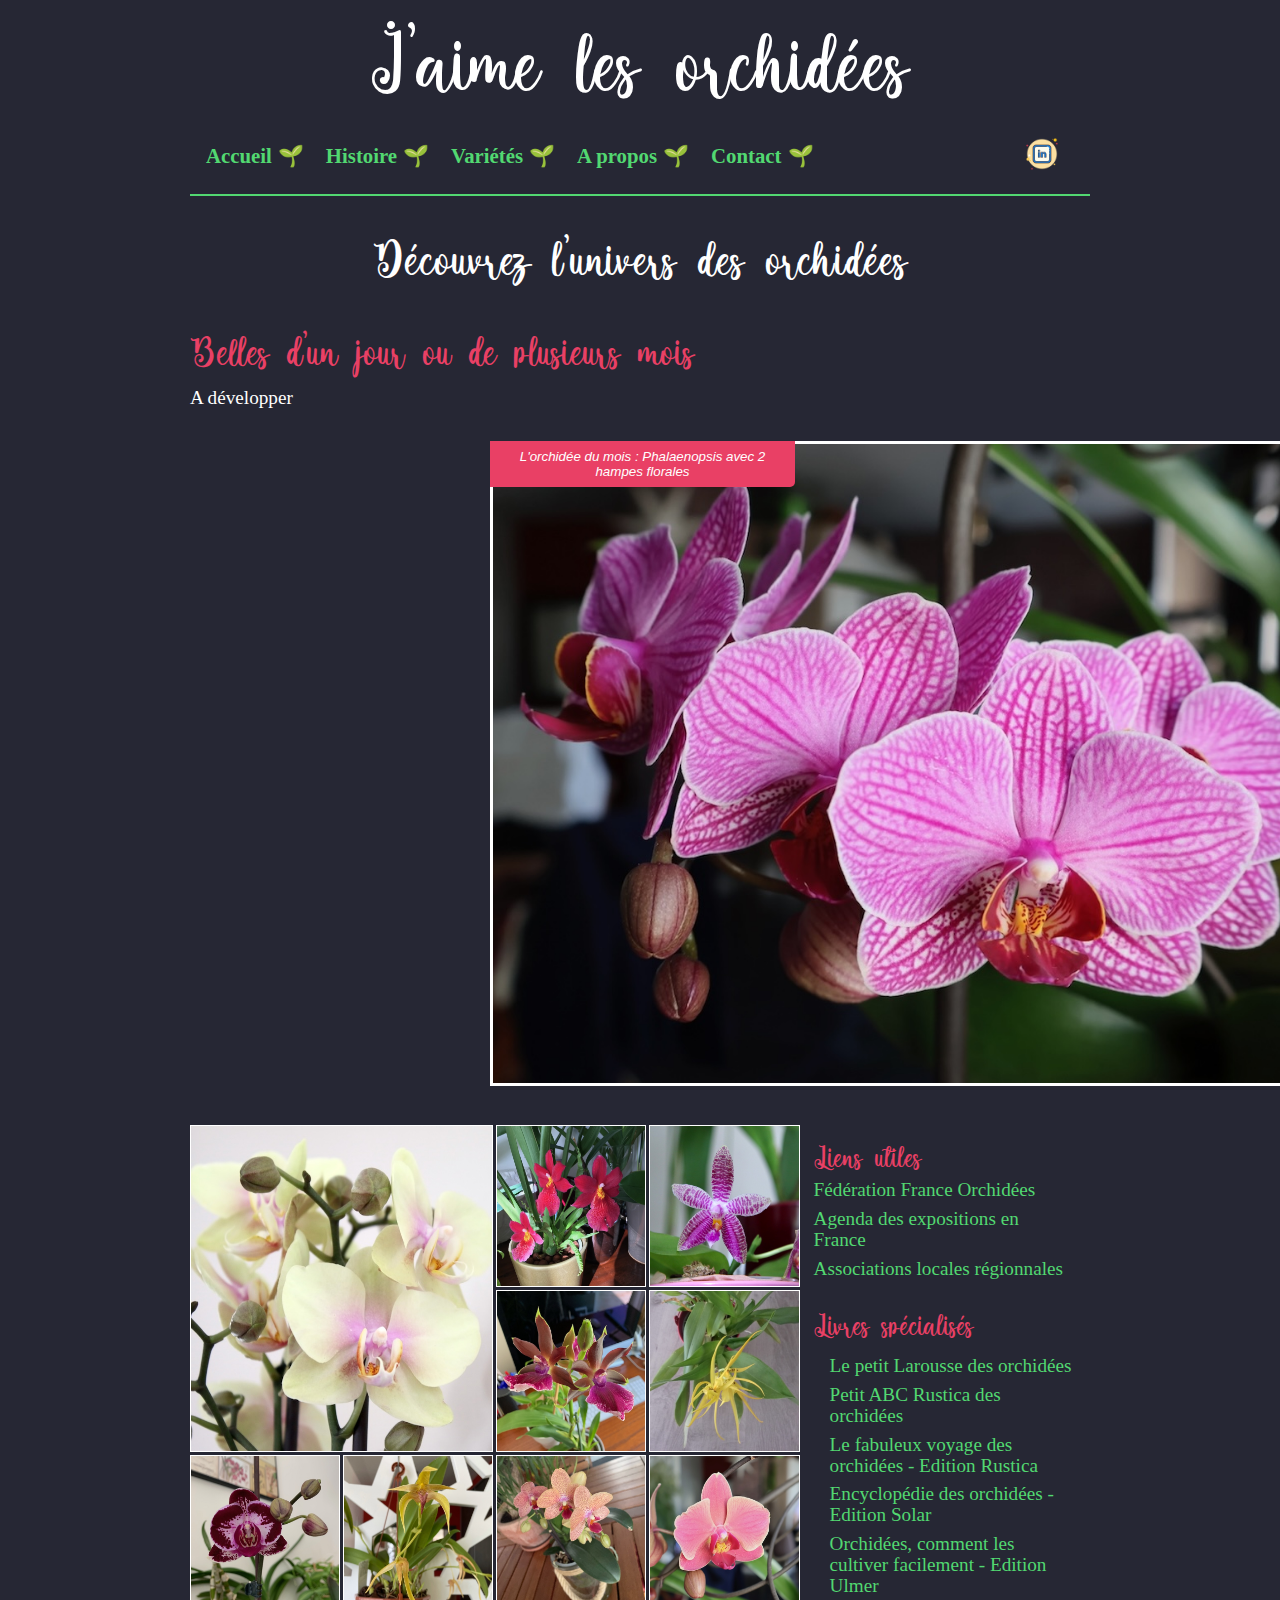
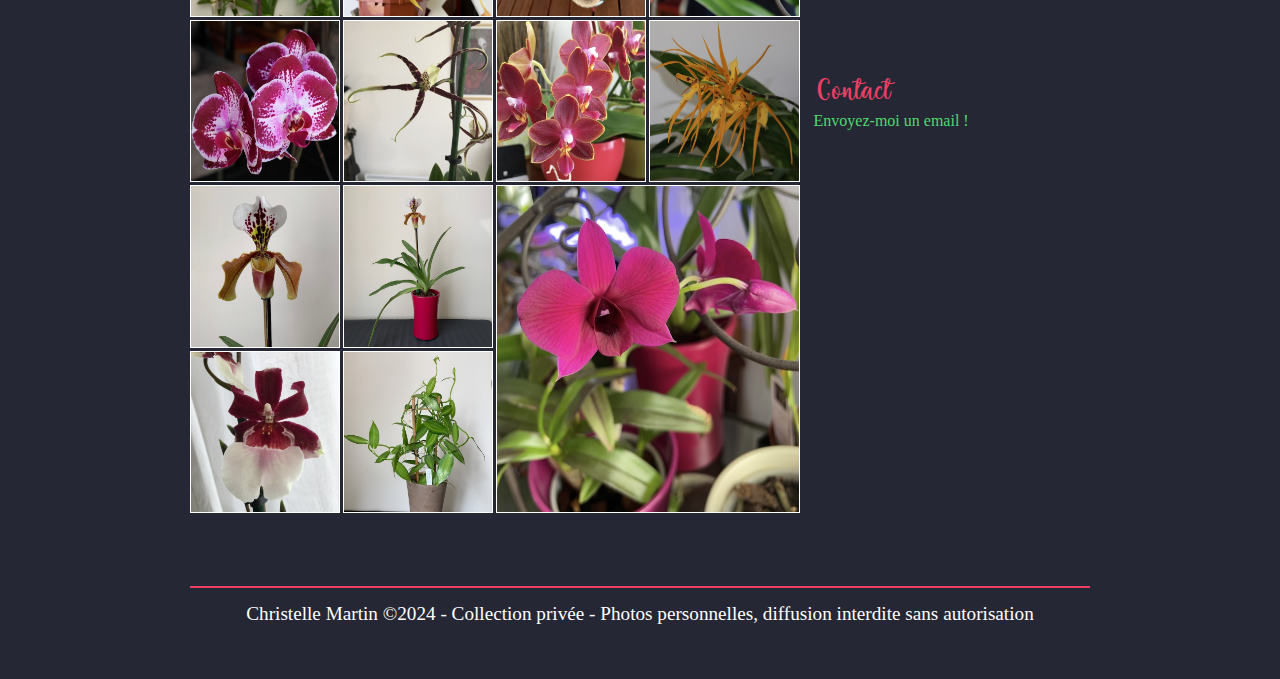
==== index.html @ 50eeddbe "Avancement global sur 3 pages" ====
<!DOCTYPE html>
<html lang="fr">
<head>
    <meta charset="UTF-8">
    <meta name="viewport" content="width=device-width, initial-scale=1.0">
    <link rel="stylesheet" href="./css/reset.css">
    <link rel="stylesheet" href="./css/style.css">
    <title>J'aime les orchidées</title>
</head>

<body>

    <div class="wrapper">
        <header>
            <p class="title">J'aime les orchidées</p>
                <nav>
                    <ul class="navigation">
                        <li><a href="index.html">Accueil</a></li>
                        <li><a href="pages/story.html" alt="Histoire">Histoire</a></li>
                        <li><a href="pages/classification.html" alt="Variétés">Variétés</a></li>
                        <li><a href="pages/aboutMe.html" alt="A propos">A propos</a></li>
                        <li><a href="pages/contact.html" alt="Contact">Contact</a></li>
                        <li class="icons"><a class="link" href="https://www.linkedin.com/in/christelle-martin-instinct-digital/"><img class="icon" src="./icons8-linkedin-100.png" alt="LinkedIn"></a></li>
                    </ul>
                </nav>
        </header>
        
        <main>  
            <h1>Découvrez l'univers des orchidées</h1>

            <h2>Belles d'un jour ou de plusieurs mois</h2>
            <p>A développer</p>
            <figure class="orchid-of-the-month">
                <img class="big-orchid" src="./images/Orchid - 26.jpg" alt="Mise en valeur de l'orchidée du mois">
                <figcaption class="orchid-of-the-month__legend">L'orchidée du mois : Phalaenopsis avec 2 hampes florales</figcaption>
            </figure>

        
            <div class="down-section">
                <div class=photoGrid>
                    <img src="./images/Orchid - 2.jpg" alt="phalaenopsis">
                    <img src="./images/Orchid - 12.jpg" alt="miltonia">
                    <img src="./images/Orchid - 11.jpg" alt="phalaenopsis">
                    <img src="./images/Orchid - 15.jpg" alt="zygopetalum">
                    <img src="./images/Orchid - 17.jpg" alt="brassia">
                    <img src="./images/Orchid - 19.jpg" alt="phalaenopsis">
                    <img src="./images/Orchid - 20.jpg" alt="bulbophyllum">
                    <img src="./images/Orchid - 22.jpg" alt="phalaenopsis">
                    <img src="./images/Orchid - 24.jpg" alt="phalaenopsis">
                    <img src="./images/Orchid - 25.jpg" alt="phalaenopsis">
                    <img src="./images/Orchid - 27.jpg" alt="brassia">
                    <img src="./images/Orchid - 28.jpg" alt="phalaenopsis">
                    <img src="./images/Orchid - 1.jpg" alt="brassia">
                    <img src="./images/Orchid - 14.jpg" alt="paphiopedilum">
                    <img src="./images/Orchid - 13.jpg" alt="paphiopedilum">
                    <img src="./images/Orchid - 8.jpg" alt="miltonia">
                    <img src="./images/Orchid - 18.jpg" alt="vanilla">
                    <img src="./images/Orchid - 33.jpg" alt="dendrobium">
                </div>
            
                <aside class="right">
                    <h2>Liens utiles</h2>
                    <li><a target="_blank" href="https://france-orchidees.org/">Fédération France Orchidées</a></li>
                    <li><a target="_blank" href="https://france-orchidees.org/expositions-dorchidees-en-france/">Agenda des expositions en France</a></li>
                    <li><a target="_blank" href="https://france-orchidees.org/associations-locales-regionales/">Associations locales régionnales</a></li>
                    <h2>Livres spécialisés</h2>
                    <ul>
                        <li>Le petit Larousse des orchidées</li>
                        <li>Petit ABC Rustica des orchidées</li>
                        <li>Le fabuleux voyage des orchidées - Edition Rustica</li>
                        <li>Encyclopédie des orchidées - Edition Solar</li>
                        <li>Orchidées, comment les cultiver facilement - Edition Ulmer</li>
                    </ul>
                    <h2>Contact</h2>
                    <a href="mailto:christelle@instinct-digital.com">Envoyez-moi un email !</a>
                </aside>

            </div>
            
            
        </main>
        
        <footer>
            <p>Christelle Martin ©2024 - Collection privée - Photos personnelles, diffusion interdite sans autorisation</p>
        </footer>
        
        </body>
    </div>

</html>
---- css/style.css ----
@font-face {
    font-family: 'Darling';
    src: url(../font/Darling.ttf);
    font-weight: 400;
}

/* Style global */

body {
    background-color: rgb(38, 39, 52);
    color: white;
    margin: 1rem;
}

h1 {
    font-family: 'Darling', 'Lucida Sans', 'Lucida Sans Regular', 'Lucida Grande', 'Lucida Sans Unicode', Geneva, Verdana, sans-serif;
    color: white;
    font-size: 2.3rem;
    text-align: center;
    padding: 1.5rem;
}

h2 {
    font-family: 'Darling', 'Lucida Sans', 'Lucida Sans Regular', 'Lucida Grande', 'Lucida Sans Unicode', Geneva, Verdana, sans-serif;
    color: #e94065;
    font-size: 2rem;
    text-align: left;
    padding: 1.5rem 0 1rem 0;
}

h3 {
    font-size: 1.2rem;
}

p {
    margin-bottom: 1rem;
    font-size: 1rem;
    text-align: justify;
    line-height: 1.2rem;
}

ul, ol, li {
    font-size: 1rem;
    line-height: 1.1rem;
}

.title {
    font-family: 'Darling', 'Lucida Sans', 'Lucida Sans Regular', 'Lucida Grande', 'Lucida Sans Unicode', Geneva, Verdana, sans-serif;
    font-size: 3.2rem;
    text-align: center;
    padding: 1rem;
    line-height: 3rem;
}

a {
    color:rgb(82, 216, 113);
    text-decoration: none;
}

a:hover {
    color: white;
}

ol {
    list-style-type: decimal;
    list-style-position: inside;
    margin-bottom: 0.5rem;
    margin-top: 0.5rem;
}

ul {
    list-style-type: disc;
    list-style-position: inside;
    padding-left: 1rem;
    margin-bottom: 0.5rem;
    margin-top: 0.5rem;
}

.wrapper {
    max-width: 900px;
    width: 90%;
    margin: 0 auto;
}

/* Navigation */

nav {
    border-bottom: 2px solid rgb(82, 216, 113);
    margin: 1rem 0;
}

nav ul {
    display: flex;
    justify-content: flex-start;
    align-items: center;
    text-decoration: none;
    list-style-type: none;
}

ul.navigation {
    margin-bottom: 1rem;
}

nav li {
    padding-right: 1rem;
    font-weight: bold;
    font-size: 1.3rem;
}

nav li.icons {
    margin-left: auto;
    margin-right: 0;
}

nav a::after {
    padding: 0 6px;
    content: '🌱'; 
}

nav a.link::after {
    padding: 0 6px;
    content: ''; 
}

.icon {
    max-width: 40px;
}

/* Section image mise en avant */

.big-orchid {
    box-sizing: border-box;
    width: 300px;
    max-width: 900px;
    border: 3px solid white;

}

.orchid-of-the-month {
    position: relative;
    margin: 0 auto;
}

.orchid-of-the-month__legend {
    position: absolute;
    left: 5px;
    top: 10px;
    padding: 0.5rem;
    background-color: #e94065;
    color: white;
    border-bottom-right-radius: 5px;
    
}

/* Section grille accueil */

.down-section {
    display: flex;
    flex-direction: column;
    margin: 1.5rem 0 5rem 0;
}

.photoGrid {
    width: 100%;
    display: grid;
    grid-template-columns: repeat(1, 1fr);
}

.photoGrid img {
    width: 90%;
    height: 90%;
    max-width: 330px;
    border: 1px solid white;
    margin: 5px auto;
}

.right {
    width: 100%;
    margin: 0 1rem;
}

.right h2 {
    font-size: 1.8rem;
    padding-bottom: 0.5rem;
}

.right li {
    list-style-type: none;
    padding-bottom: 0.5rem;
    color: rgb(82, 216, 113);
}

footer {
    border-top: 2px solid #e94065;
    padding: 1rem 0;
}

footer p {
    text-align: center;
}

/* Mise en forme de tableau */

table {
    border-collapse: collapse;
    border: 3px solid rgb(82, 216, 113);
    min-width: 300px;
    max-width: 500px;
    margin: 1rem auto;
}

caption {
    caption-side: top;
    padding: 10px;
    font-weight: bold;
}

thead {
    color: #e94065;
    font-size: 1.2rem;
}

th, td {
    border: 1px solid white;
    padding: 8px 10px;
}

td:last-of-type {
    text-align: center;
}

/* Grille des cartes de classification */

.grid-card {
    margin: 1.5rem 0 5rem 0;
    max-width: 900px;
    display: grid;
    grid-template-columns: repeat(1, 1fr);
    justify-items: center;
}

figure {
    display: flex;
    flex-direction: column;
    padding: 5px;
    max-width: 300px;
}

figure img {
    max-width: 100%;
    max-height: 100%;
    border: 1px solid white;
    margin: 5px auto;
}

figure p {
    text-align: center;
    font-size: 1rem;
}

figcaption {
    color: #e94065;
    font: italic smaller sans-serif;
    padding: 3px;
    text-align: center;
}


@media (min-width: 900px) {
    h1 {
        font-size: 3rem;
        padding: 1.5rem;
    }
    
    h2 {
        font-size: 2.5rem;
        padding: 1.5rem 0 1rem 0;
    }

    h3 {
        font-size: 1.5rem;
    }
    
    p {
        font-size: 1.2rem;
        margin-bottom: 1.4rem;
        line-height: 1.3rem;
    }

    ul, ol, li {
        font-size: 1.2rem;
        line-height: 1.3rem;
    }

    ul {
        margin-bottom: 3rem;
    }
    
    .title {
        font-size: 5rem;
        padding: 1.5rem;
    }

    .big-orchid {
        box-sizing: border-box;
        width: 900px;
        border: 3px solid white;
    }

    .col {
        display: flex;
        flex-direction: row;
        justify-content: space-between;
    }

    .leftCol {
        width: 50vw;
        max-width: 430px;
    }
    .rightCol {
        width: 50vw;
        max-width: 430px;
    }
    .down-section {
        flex-direction: row;
    }
    .photoGrid {
        width: 70%;
        grid-template-columns: repeat(4, 1fr);
        gap: 5px;
    }
    .photoGrid img {
        width: 100%;
        height: 100%;
    }
    .photoGrid img:first-child {
        grid-row: 1 / 3;
        grid-column: 1 / 3;
    }
    .photoGrid img:last-child {
        grid-row: 5 / 7;
        grid-column: 3 / 5;
    }
    .photoGrid img:hover {
        transform: scale(2, 2);
    }
    .right {
        width: 30%;
    }
    .grid-card {
        width: 100%;
        grid-template-columns: repeat(3, 1fr);
        gap: 10px;
    }
    .grid-card img:hover {
        transform: scale(2, 2);
    }
}
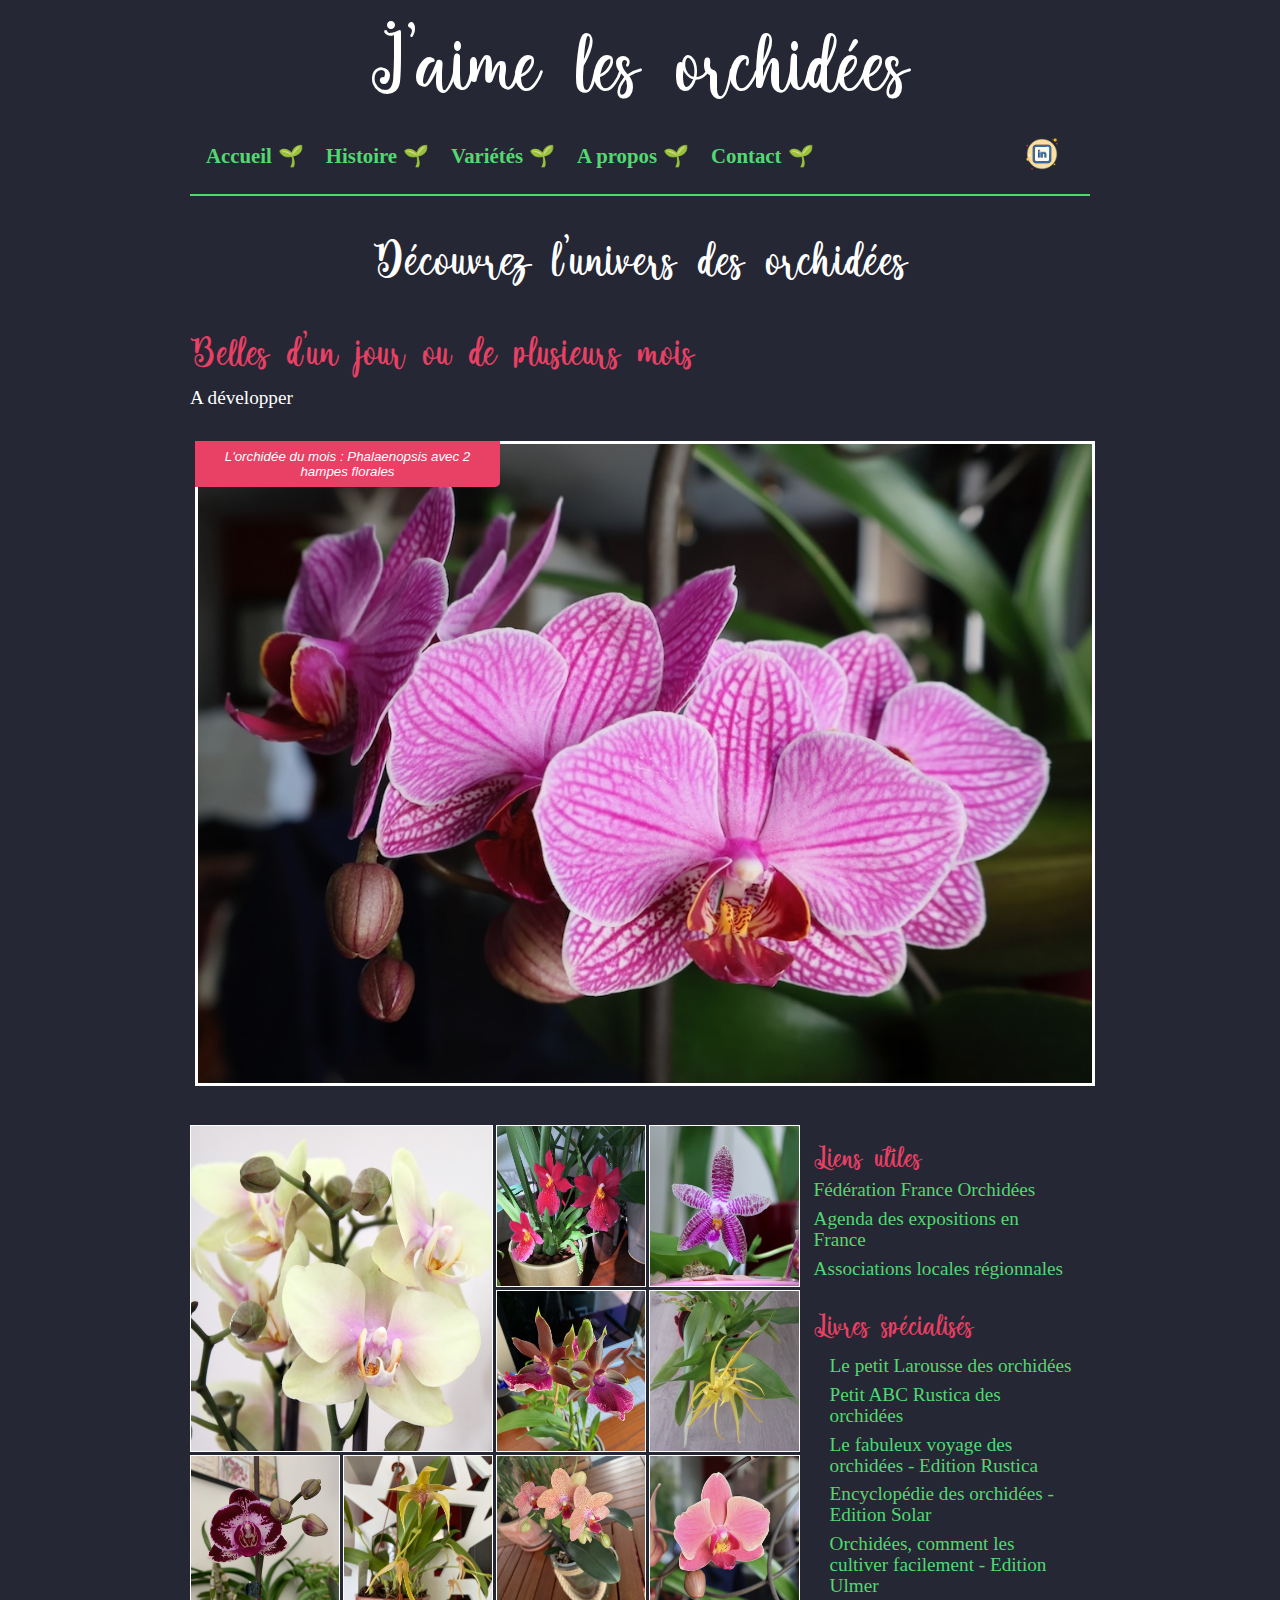
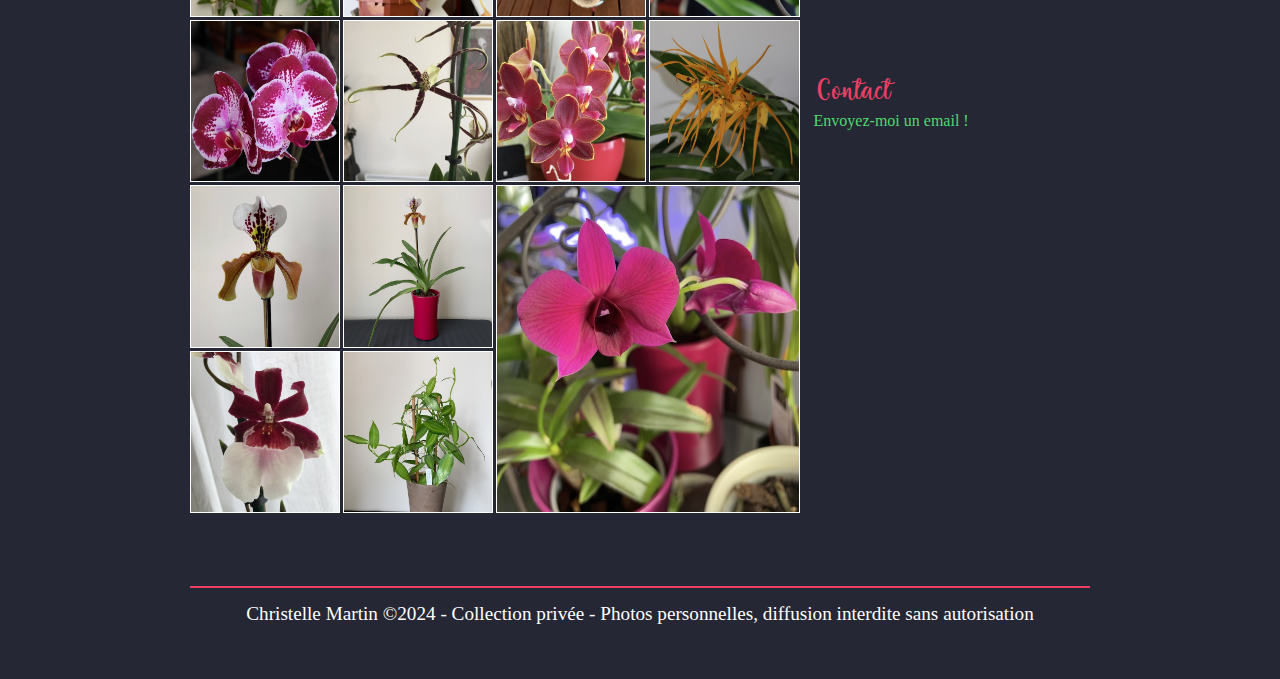
==== commit 347d09f4: "Avancement global sur 3 pages" ====
--- a/index.html
+++ b/index.html
@@ -32,7 +32,7 @@
             <p>A développer</p>
             <figure class="orchid-of-the-month">
                 <img class="big-orchid" src="./images/Orchid - 26.jpg" alt="Mise en valeur de l'orchidée du mois">
-                <figcaption class="orchid-of-the-month__legend">L'orchidée du mois : Phalaenopsis avec 2 hampes florales</figcaption>
+                <figcaption class="orchid-legend">L'orchidée du mois : Phalaenopsis avec 2 hampes florales</figcaption>
             </figure>
 
         
--- a/css/style.css
+++ b/css/style.css
@@ -128,20 +128,18 @@
 
 /* Section image mise en avant */
 
+.orchid-of-the-month {
+    position: relative;
+
+}
 .big-orchid {
     box-sizing: border-box;
     width: 300px;
     max-width: 900px;
     border: 3px solid white;
-
-}
-
-.orchid-of-the-month {
-    position: relative;
-    margin: 0 auto;
-}
-
-.orchid-of-the-month__legend {
+}
+
+.orchid-legend {
     position: absolute;
     left: 5px;
     top: 10px;
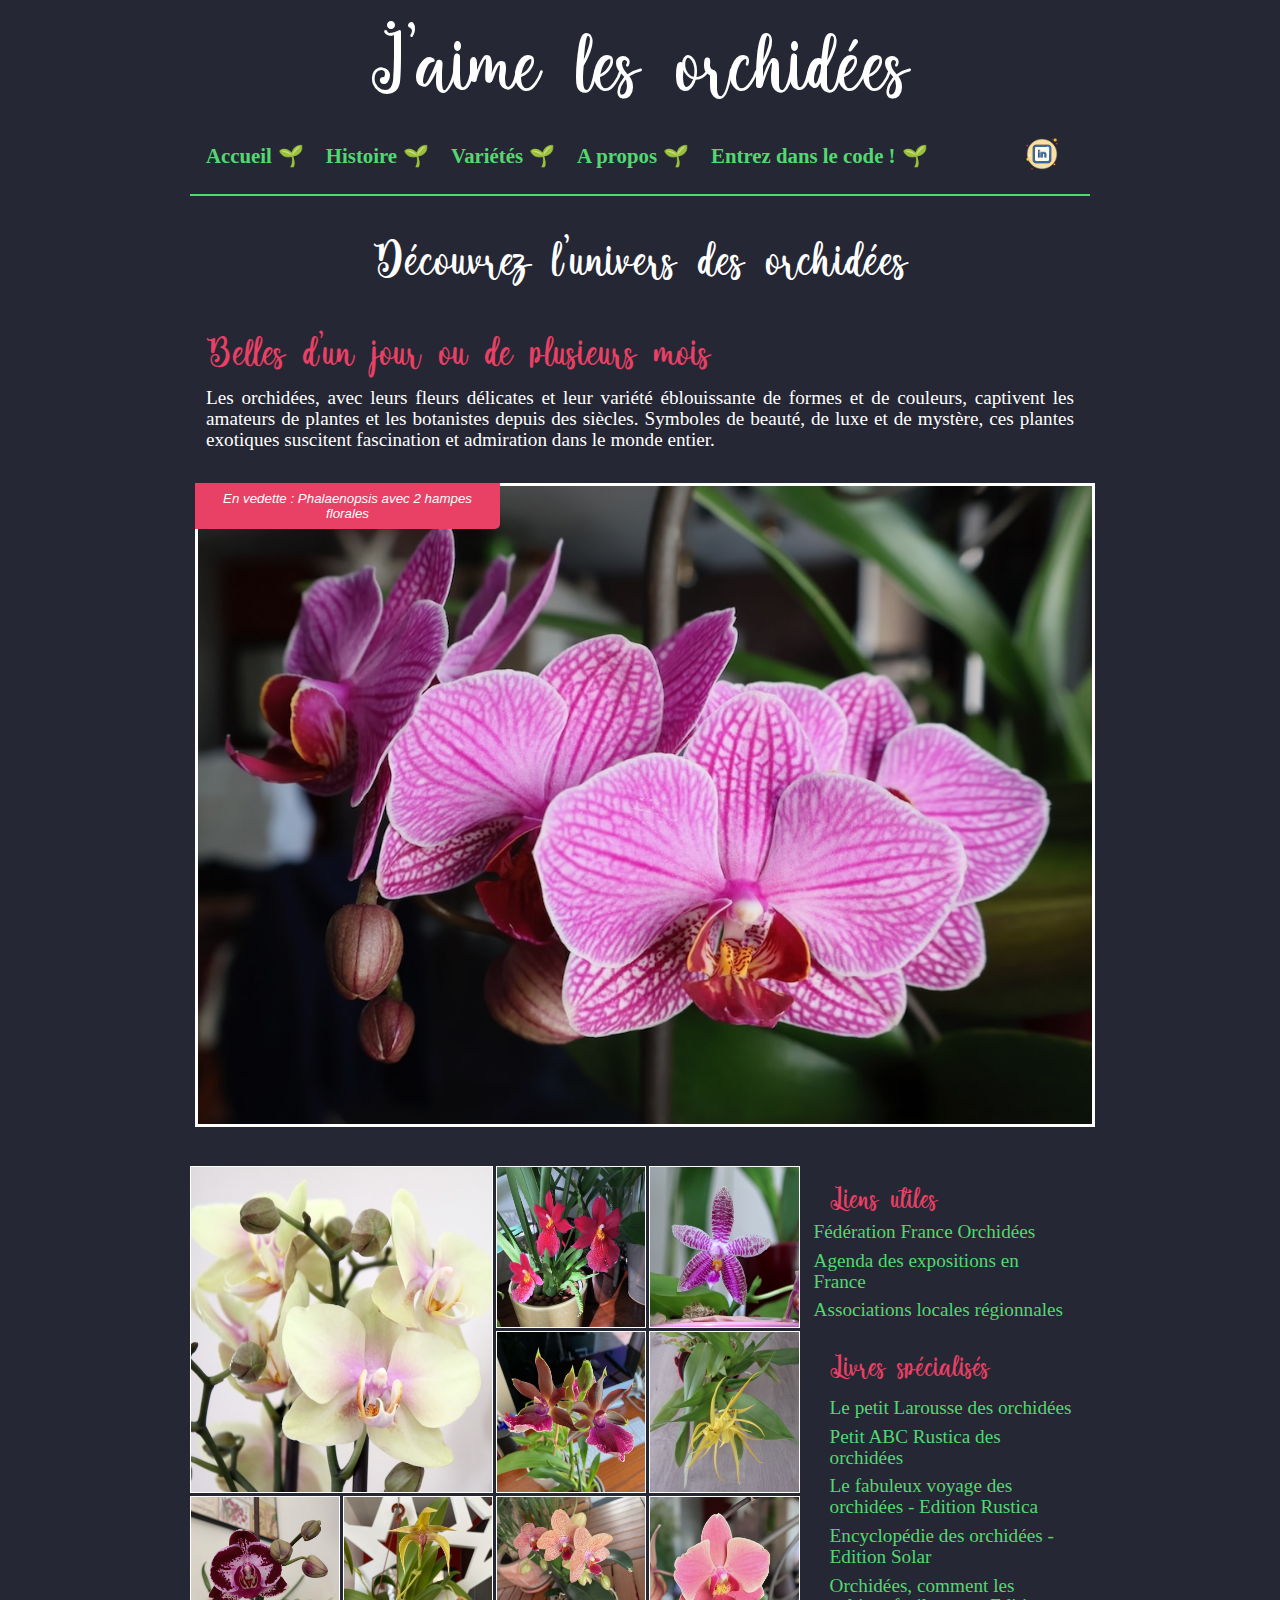
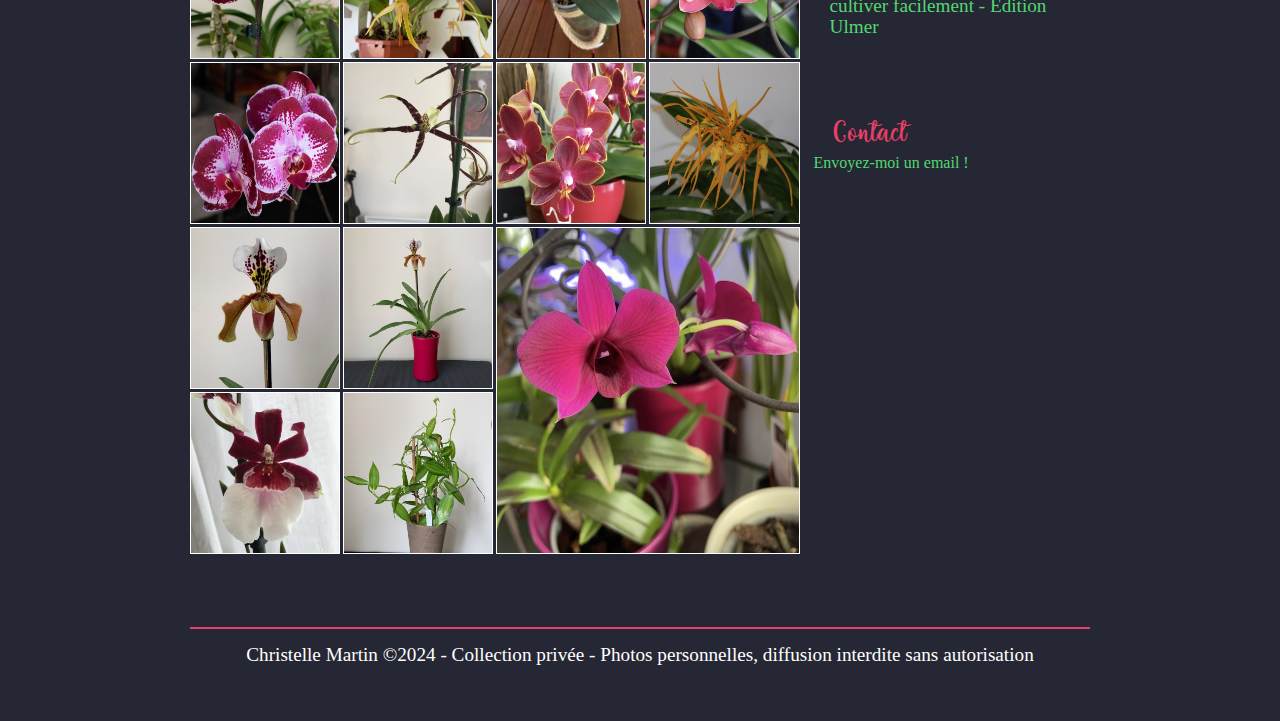
==== commit b87649d1: "Ajout contenu page story" ====
--- a/index.html
+++ b/index.html
@@ -19,7 +19,7 @@
                         <li><a href="pages/story.html" alt="Histoire">Histoire</a></li>
                         <li><a href="pages/classification.html" alt="Variétés">Variétés</a></li>
                         <li><a href="pages/aboutMe.html" alt="A propos">A propos</a></li>
-                        <li><a href="pages/contact.html" alt="Contact">Contact</a></li>
+                        <li><a href="behindTheCode.html" alt="Derrière le code">Entrez dans le code !</a></li>
                         <li class="icons"><a class="link" href="https://www.linkedin.com/in/christelle-martin-instinct-digital/"><img class="icon" src="./icons8-linkedin-100.png" alt="LinkedIn"></a></li>
                     </ul>
                 </nav>
@@ -29,10 +29,10 @@
             <h1>Découvrez l'univers des orchidées</h1>
 
             <h2>Belles d'un jour ou de plusieurs mois</h2>
-            <p>A développer</p>
+            <p>Les orchidées, avec leurs fleurs délicates et leur variété éblouissante de formes et de couleurs, captivent les amateurs de plantes et les botanistes depuis des siècles. Symboles de beauté, de luxe et de mystère, ces plantes exotiques suscitent fascination et admiration dans le monde entier. </p>
             <figure class="orchid-of-the-month">
                 <img class="big-orchid" src="./images/Orchid - 26.jpg" alt="Mise en valeur de l'orchidée du mois">
-                <figcaption class="orchid-legend">L'orchidée du mois : Phalaenopsis avec 2 hampes florales</figcaption>
+                <figcaption class="orchid-legend">En vedette : Phalaenopsis avec 2 hampes florales</figcaption>
             </figure>
 
         
@@ -74,10 +74,7 @@
                     <h2>Contact</h2>
                     <a href="mailto:christelle@instinct-digital.com">Envoyez-moi un email !</a>
                 </aside>
-
             </div>
-            
-            
         </main>
         
         <footer>
--- a/css/style.css
+++ b/css/style.css
@@ -26,6 +26,7 @@
     font-size: 2rem;
     text-align: left;
     padding: 1.5rem 0 1rem 0;
+    margin-left: 1rem;
 }
 
 h3 {
@@ -33,7 +34,7 @@
 }
 
 p {
-    margin-bottom: 1rem;
+    margin: 0 1rem 1rem 1rem;
     font-size: 1rem;
     text-align: justify;
     line-height: 1.2rem;
@@ -263,6 +264,12 @@
     text-align: center;
 }
 
+/* image page story */
+.borderWhite {
+    border: 1px solid white;
+    display: block;
+    margin: 0 auto;
+}
 
 @media (min-width: 900px) {
     h1 {
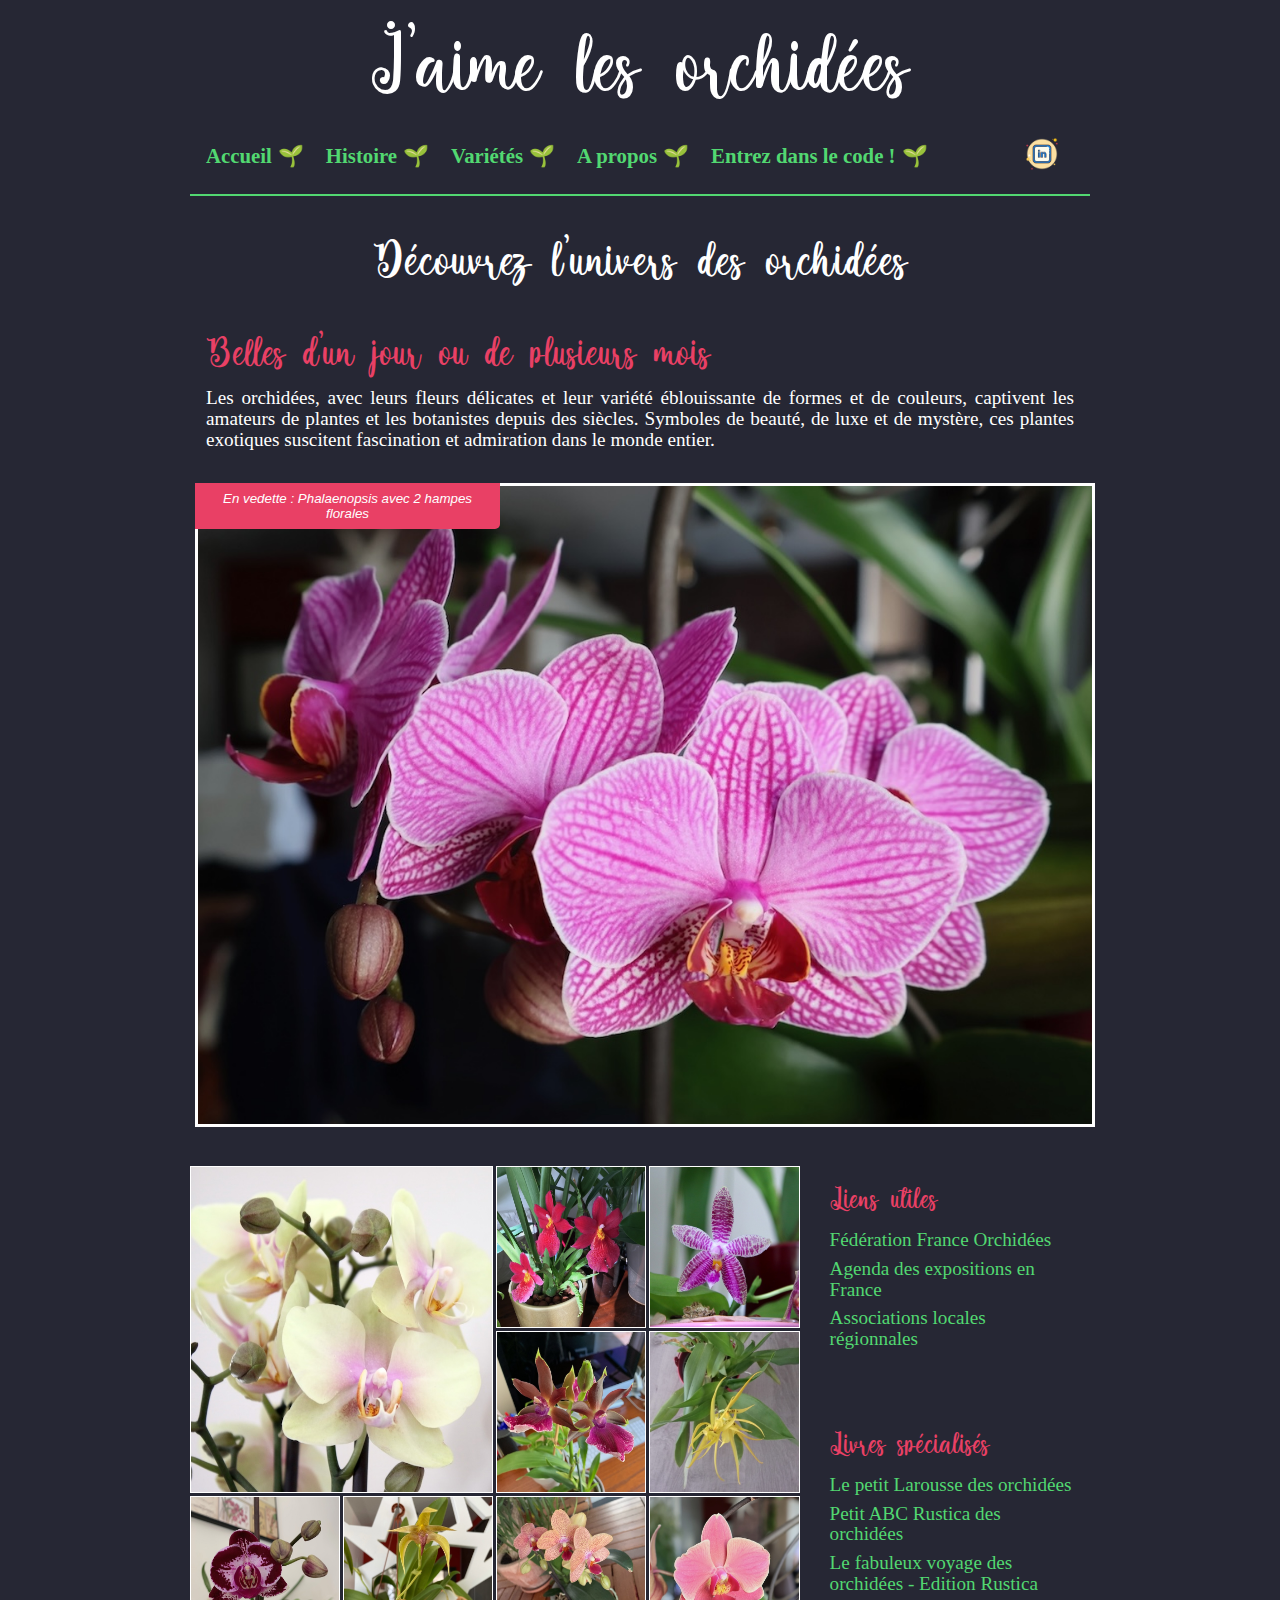
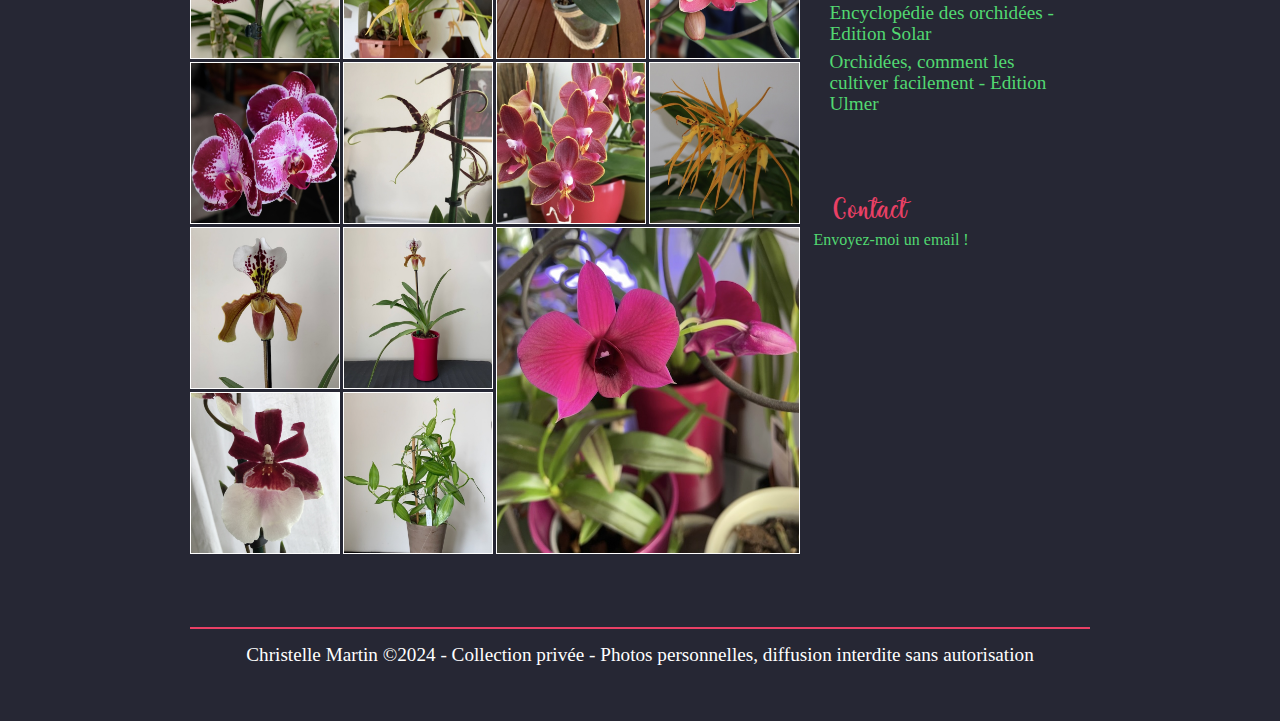
==== commit 5775435e: "Corrections diverses sur les balises html et le css" ====
--- a/index.html
+++ b/index.html
@@ -6,6 +6,7 @@
     <link rel="stylesheet" href="./css/reset.css">
     <link rel="stylesheet" href="./css/style.css">
     <title>J'aime les orchidées</title>
+    <meta name="description" content="Découvrez ma passion pour les orchidées, leur histoire et les  variétés les plus répandues.">
 </head>
 
 <body>
@@ -16,10 +17,10 @@
                 <nav>
                     <ul class="navigation">
                         <li><a href="index.html">Accueil</a></li>
-                        <li><a href="pages/story.html" alt="Histoire">Histoire</a></li>
-                        <li><a href="pages/classification.html" alt="Variétés">Variétés</a></li>
-                        <li><a href="pages/aboutMe.html" alt="A propos">A propos</a></li>
-                        <li><a href="behindTheCode.html" alt="Derrière le code">Entrez dans le code !</a></li>
+                        <li><a href="pages/story.html">Histoire</a></li>
+                        <li><a href="pages/classification.html">Variétés</a></li>
+                        <li><a href="pages/aboutMe.html">A propos</a></li>
+                        <li><a href="pages/behindTheCode.html">Entrez dans le code !</a></li>
                         <li class="icons"><a class="link" href="https://www.linkedin.com/in/christelle-martin-instinct-digital/"><img class="icon" src="./icons8-linkedin-100.png" alt="LinkedIn"></a></li>
                     </ul>
                 </nav>
@@ -60,9 +61,12 @@
             
                 <aside class="right">
                     <h2>Liens utiles</h2>
-                    <li><a target="_blank" href="https://france-orchidees.org/">Fédération France Orchidées</a></li>
-                    <li><a target="_blank" href="https://france-orchidees.org/expositions-dorchidees-en-france/">Agenda des expositions en France</a></li>
-                    <li><a target="_blank" href="https://france-orchidees.org/associations-locales-regionales/">Associations locales régionnales</a></li>
+                    <ul>
+                        <li><a target="_blank" href="https://france-orchidees.org/">Fédération France Orchidées</a></li>
+                        <li><a target="_blank" href="https://france-orchidees.org/expositions-dorchidees-en-france/">Agenda des expositions en France</a></li>
+                        <li><a target="_blank" href="https://france-orchidees.org/associations-locales-regionales/">Associations locales régionnales</a></li>
+                    </ul>
+                    
                     <h2>Livres spécialisés</h2>
                     <ul>
                         <li>Le petit Larousse des orchidées</li>
@@ -80,8 +84,8 @@
         <footer>
             <p>Christelle Martin ©2024 - Collection privée - Photos personnelles, diffusion interdite sans autorisation</p>
         </footer>
-        
-        </body>
     </div>
 
+</body>
+
 </html>--- a/css/style.css
+++ b/css/style.css
@@ -124,7 +124,8 @@
 }
 
 .icon {
-    max-width: 40px;
+    width: 40px;
+    height: 40px;
 }
 
 /* Section image mise en avant */
@@ -258,7 +259,7 @@
 }
 
 figcaption {
-    color: #e94065;
+    color: black;
     font: italic smaller sans-serif;
     padding: 3px;
     text-align: center;
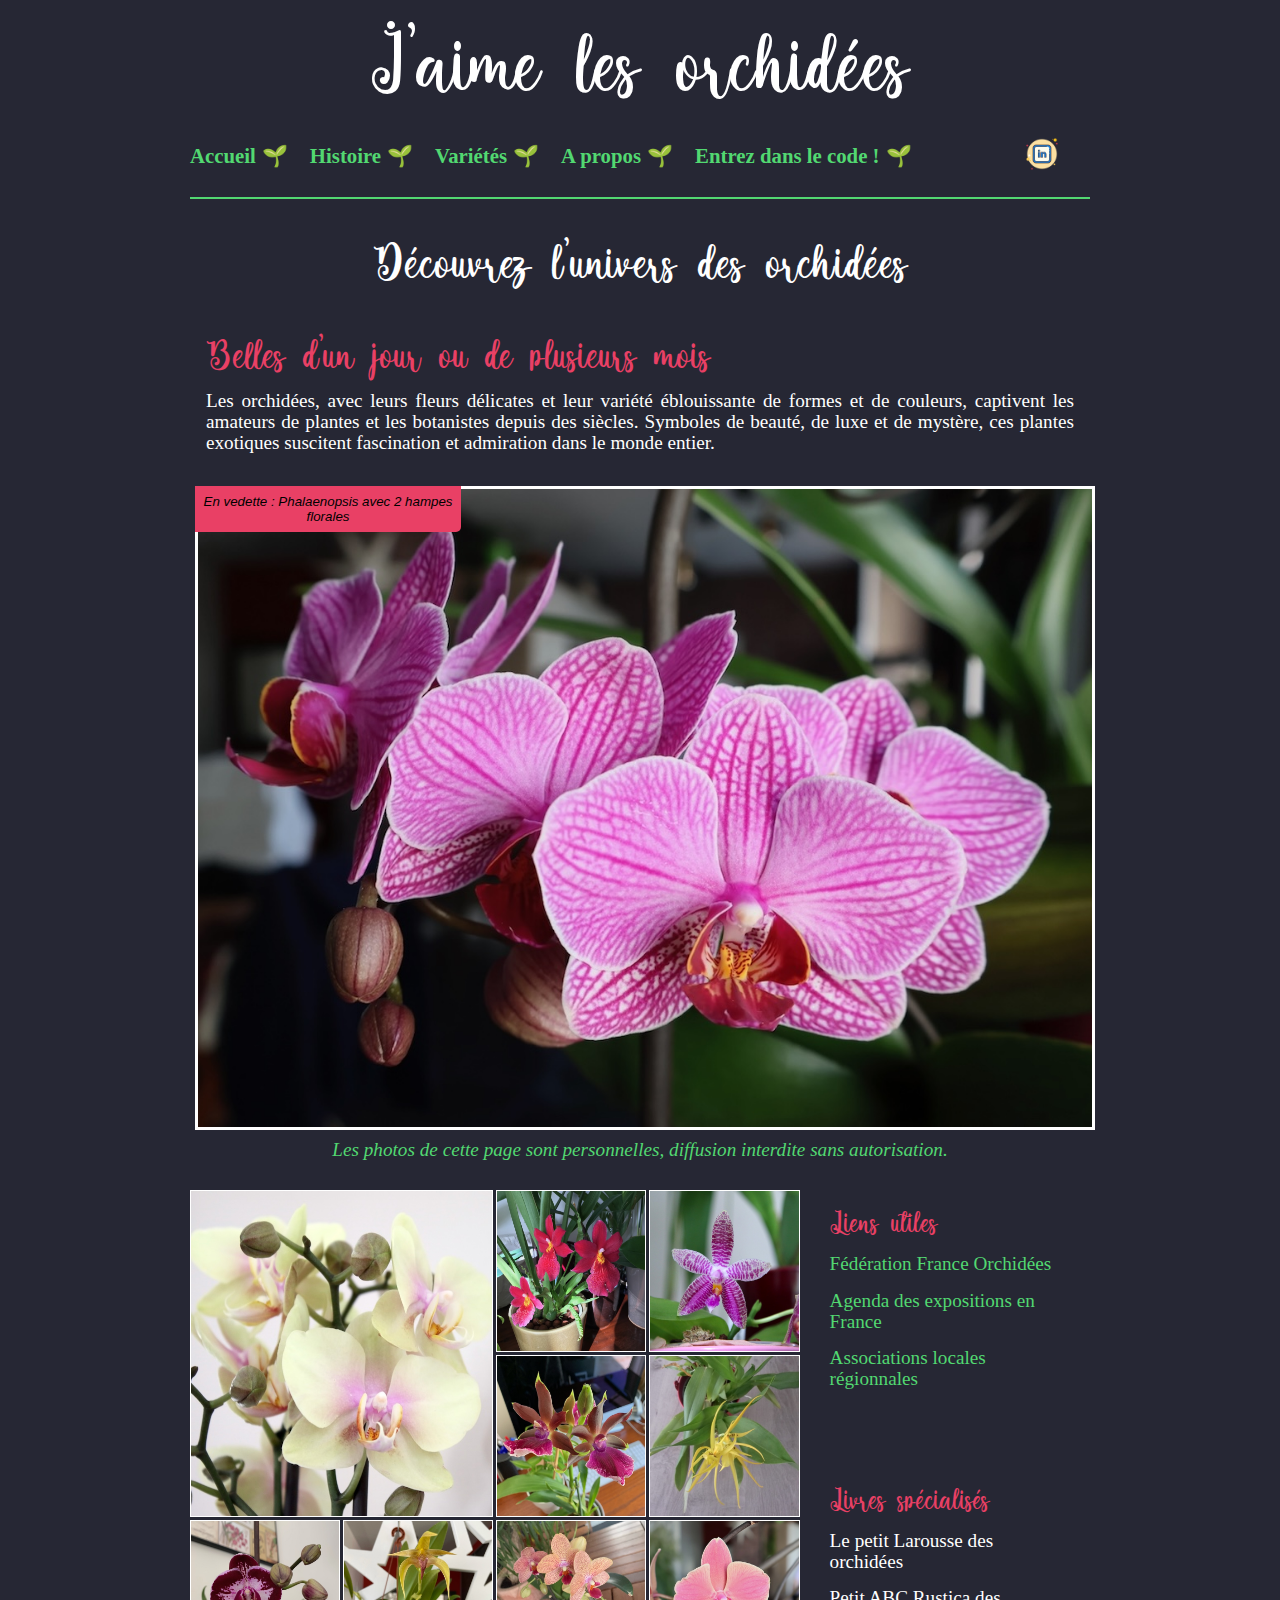
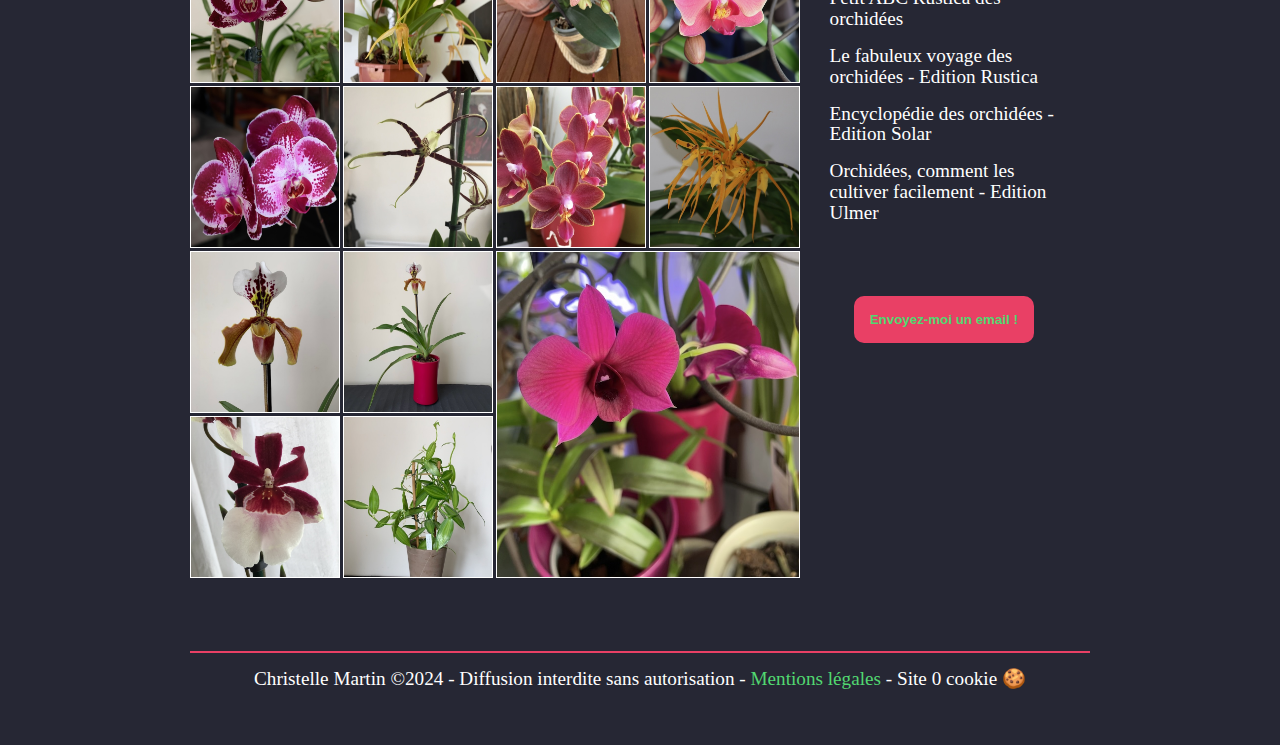
==== commit e2c8bf8c: "Ajout page mentions légales et MAJ diverses" ====
--- a/index.html
+++ b/index.html
@@ -5,6 +5,9 @@
     <meta name="viewport" content="width=device-width, initial-scale=1.0">
     <link rel="stylesheet" href="./css/reset.css">
     <link rel="stylesheet" href="./css/style.css">
+    <link rel="shortcut icon" href="/orchid.ico"/>
+
+<link rel="apple-touch-icon" href="/orchid.ico"/>
     <title>J'aime les orchidées</title>
     <meta name="description" content="Découvrez ma passion pour les orchidées, leur histoire et les  variétés les plus répandues.">
 </head>
@@ -21,7 +24,7 @@
                         <li><a href="pages/classification.html">Variétés</a></li>
                         <li><a href="pages/aboutMe.html">A propos</a></li>
                         <li><a href="pages/behindTheCode.html">Entrez dans le code !</a></li>
-                        <li class="icons"><a class="link" href="https://www.linkedin.com/in/christelle-martin-instinct-digital/"><img class="icon" src="./icons8-linkedin-100.png" alt="LinkedIn"></a></li>
+                        <li class="icons"><a class="link" href="https://www.linkedin.com/in/christelle-martin-instinct-digital/"><img class="icon" src="./icons8-linkedin-bubbles/icons8-linkedin-100.png" alt="LinkedIn"></a></li>
                     </ul>
                 </nav>
         </header>
@@ -30,12 +33,12 @@
             <h1>Découvrez l'univers des orchidées</h1>
 
             <h2>Belles d'un jour ou de plusieurs mois</h2>
-            <p>Les orchidées, avec leurs fleurs délicates et leur variété éblouissante de formes et de couleurs, captivent les amateurs de plantes et les botanistes depuis des siècles. Symboles de beauté, de luxe et de mystère, ces plantes exotiques suscitent fascination et admiration dans le monde entier. </p>
+            <p>Les orchidées, avec leurs fleurs délicates et leur variété éblouissante de formes et de couleurs, captivent les amateurs de plantes et les botanistes depuis des siècles. Symboles de beauté, de luxe et de mystère, ces plantes exotiques suscitent fascination et admiration dans le monde entier.</p>
             <figure class="orchid-of-the-month">
                 <img class="big-orchid" src="./images/Orchid - 26.jpg" alt="Mise en valeur de l'orchidée du mois">
                 <figcaption class="orchid-legend">En vedette : Phalaenopsis avec 2 hampes florales</figcaption>
             </figure>
-
+            <p class="credit">Les photos de cette page sont personnelles, diffusion interdite sans autorisation.</p>
         
             <div class="down-section">
                 <div class=photoGrid>
@@ -61,28 +64,27 @@
             
                 <aside class="right">
                     <h2>Liens utiles</h2>
-                    <ul>
+                    <ul class="links">
                         <li><a target="_blank" href="https://france-orchidees.org/">Fédération France Orchidées</a></li>
                         <li><a target="_blank" href="https://france-orchidees.org/expositions-dorchidees-en-france/">Agenda des expositions en France</a></li>
                         <li><a target="_blank" href="https://france-orchidees.org/associations-locales-regionales/">Associations locales régionnales</a></li>
                     </ul>
                     
                     <h2>Livres spécialisés</h2>
-                    <ul>
+                    <ul class="whiteText">
                         <li>Le petit Larousse des orchidées</li>
                         <li>Petit ABC Rustica des orchidées</li>
                         <li>Le fabuleux voyage des orchidées - Edition Rustica</li>
                         <li>Encyclopédie des orchidées - Edition Solar</li>
                         <li>Orchidées, comment les cultiver facilement - Edition Ulmer</li>
                     </ul>
-                    <h2>Contact</h2>
-                    <a href="mailto:christelle@instinct-digital.com">Envoyez-moi un email !</a>
+                    <button><a href="mailto:christelle@instinct-digital.com">Envoyez-moi un email !</a></button>
                 </aside>
             </div>
         </main>
         
         <footer>
-            <p>Christelle Martin ©2024 - Collection privée - Photos personnelles, diffusion interdite sans autorisation</p>
+            <p>Christelle Martin ©2024 - Diffusion interdite sans autorisation - <a href="pages/legacy.html">Mentions légales</a> - Site 0 cookie 🍪</p>
         </footer>
     </div>
 
--- a/css/style.css
+++ b/css/style.css
@@ -7,7 +7,7 @@
 /* Style global */
 
 body {
-    background-color: rgb(38, 39, 52);
+    background-color: #262734;
     color: white;
     margin: 1rem;
 }
@@ -31,6 +31,7 @@
 
 h3 {
     font-size: 1.2rem;
+    color: #e94065;
 }
 
 p {
@@ -45,6 +46,31 @@
     line-height: 1.1rem;
 }
 
+
+ol, ul {
+    list-style-type: decimal;
+    list-style-position: outside;
+    padding: 0 4rem 0 4rem;
+    margin-bottom: 0.5rem;
+    margin-top: 0.5rem;
+}
+
+ul {
+    list-style-type: disc;
+}
+
+li {
+    margin-bottom: 1rem;
+}
+
+.greenText {
+    color: #52d871;
+}
+
+.whiteText {
+    color: white;
+}
+
 .title {
     font-family: 'Darling', 'Lucida Sans', 'Lucida Sans Regular', 'Lucida Grande', 'Lucida Sans Unicode', Geneva, Verdana, sans-serif;
     font-size: 3.2rem;
@@ -54,33 +80,58 @@
 }
 
 a {
-    color:rgb(82, 216, 113);
+    color:#52d871;
     text-decoration: none;
 }
 
 a:hover {
     color: white;
-}
-
-ol {
-    list-style-type: decimal;
-    list-style-position: inside;
-    margin-bottom: 0.5rem;
-    margin-top: 0.5rem;
-}
-
-ul {
-    list-style-type: disc;
-    list-style-position: inside;
-    padding-left: 1rem;
-    margin-bottom: 0.5rem;
-    margin-top: 0.5rem;
 }
 
 .wrapper {
     max-width: 900px;
     width: 90%;
     margin: 0 auto;
+}
+
+footer {
+    border-top: 2px solid #e94065;
+    padding: 1rem 0;
+    margin-top: 3rem;
+}
+
+footer p {
+    text-align: center;
+}
+
+button {
+    display: block;
+    margin: 1rem auto;
+    padding: 1rem;
+    border: none;
+    border-radius: 10px;
+    background: #e94065;
+    color: #52d871;
+    font-weight: 600;
+}
+
+button:hover {
+    background: white;
+}
+
+button a:hover {
+    color: #52d871;
+    font-weight: 700;
+}
+
+.btnMulti {
+    display: flex;
+    flex-wrap: wrap;
+    flex-direction: column;
+}
+
+button.btnMulti {
+    margin: 1rem;
 }
 
 /* Navigation */
@@ -96,10 +147,11 @@
     align-items: center;
     text-decoration: none;
     list-style-type: none;
+    padding: 0;
 }
 
 ul.navigation {
-    margin-bottom: 1rem;
+    margin-bottom: 0.2rem;
 }
 
 nav li {
@@ -128,12 +180,13 @@
     height: 40px;
 }
 
-/* Section image mise en avant */
+/* Page d'accueil - Section image mise en avant */
 
 .orchid-of-the-month {
     position: relative;
-
-}
+    margin: 30px auto;
+}
+
 .big-orchid {
     box-sizing: border-box;
     width: 300px;
@@ -143,16 +196,21 @@
 
 .orchid-legend {
     position: absolute;
+    width: 250px;
     left: 5px;
-    top: 10px;
+    top: -15px;
     padding: 0.5rem;
     background-color: #e94065;
-    color: white;
-    border-bottom-right-radius: 5px;
-    
-}
-
-/* Section grille accueil */
+    color: black;   
+}
+
+p.credit {
+    text-align: center;
+    font-style: italic;
+    color: #52d871;
+}
+
+/* Page d'accueil - Section grille */
 
 .down-section {
     display: flex;
@@ -174,6 +232,8 @@
     margin: 5px auto;
 }
 
+/* Page accueil - Section aside right */
+
 .right {
     width: 100%;
     margin: 0 1rem;
@@ -186,20 +246,39 @@
 
 .right li {
     list-style-type: none;
-    padding-bottom: 0.5rem;
+}
+
+.right ul {
+    padding: 0 1rem 0.5rem 1rem;
+}
+
+.links {
     color: rgb(82, 216, 113);
 }
 
-footer {
-    border-top: 2px solid #e94065;
-    padding: 1rem 0;
-}
-
-footer p {
-    text-align: center;
-}
-
-/* Mise en forme de tableau */
+
+/* Page aboutMe */
+
+.roundPicture {
+    max-width: 300px;
+    border: 1px solid white;
+    border-radius: 250px;
+    display: block;
+    margin: 1rem auto;
+}
+
+blockquote {
+    display: block;
+    margin: 10px auto;
+    color: #52d871;
+    text-align: center;
+    font-style: italic;
+    max-width: 600px;
+    border-left: 8px solid #e94065;
+    border-right: 8px solid #e94065;
+}
+
+/* Page behind the code - Mise en forme de tableau */
 
 table {
     border-collapse: collapse;
@@ -229,7 +308,7 @@
     text-align: center;
 }
 
-/* Grille des cartes de classification */
+/* Page classification - Grille des cartes de classification */
 
 .grid-card {
     margin: 1.5rem 0 5rem 0;
@@ -259,25 +338,28 @@
 }
 
 figcaption {
-    color: black;
+    color: white;
     font: italic smaller sans-serif;
     padding: 3px;
     text-align: center;
 }
 
-/* image page story */
+/* Page story - image */
 .borderWhite {
     border: 1px solid white;
     display: block;
     margin: 0 auto;
 }
 
+
+/* MEDIA QUERIES POUR LES ECRANS DE 900PX ET PLUS */
+
 @media (min-width: 900px) {
     h1 {
         font-size: 3rem;
         padding: 1.5rem;
     }
-    
+
     h2 {
         font-size: 2.5rem;
         padding: 1.5rem 0 1rem 0;
@@ -307,12 +389,20 @@
         padding: 1.5rem;
     }
 
+    .orchid-of-the-month {
+        margin: 0;
+    }
+    
     .big-orchid {
-        box-sizing: border-box;
+        display: block;
         width: 900px;
-        border: 3px solid white;
-    }
-
+    }
+
+    .orchid-legend {
+        top: 10px;
+        border-bottom-right-radius: 5px;  
+    }
+    
     .col {
         display: flex;
         flex-direction: row;
@@ -323,42 +413,60 @@
         width: 50vw;
         max-width: 430px;
     }
+
     .rightCol {
         width: 50vw;
         max-width: 430px;
     }
+
     .down-section {
         flex-direction: row;
     }
+
     .photoGrid {
         width: 70%;
         grid-template-columns: repeat(4, 1fr);
         gap: 5px;
     }
+
     .photoGrid img {
         width: 100%;
         height: 100%;
     }
+
     .photoGrid img:first-child {
         grid-row: 1 / 3;
         grid-column: 1 / 3;
     }
+
     .photoGrid img:last-child {
         grid-row: 5 / 7;
         grid-column: 3 / 5;
     }
+
     .photoGrid img:hover {
         transform: scale(2, 2);
     }
+
     .right {
         width: 30%;
     }
+
     .grid-card {
         width: 100%;
         grid-template-columns: repeat(3, 1fr);
         gap: 10px;
     }
+
     .grid-card img:hover {
         transform: scale(2, 2);
     }
+
+    .btnMulti {
+        flex-direction: row;
+    }
+    
+    button.btnMulti {
+        margin: 2rem;
+    }
 }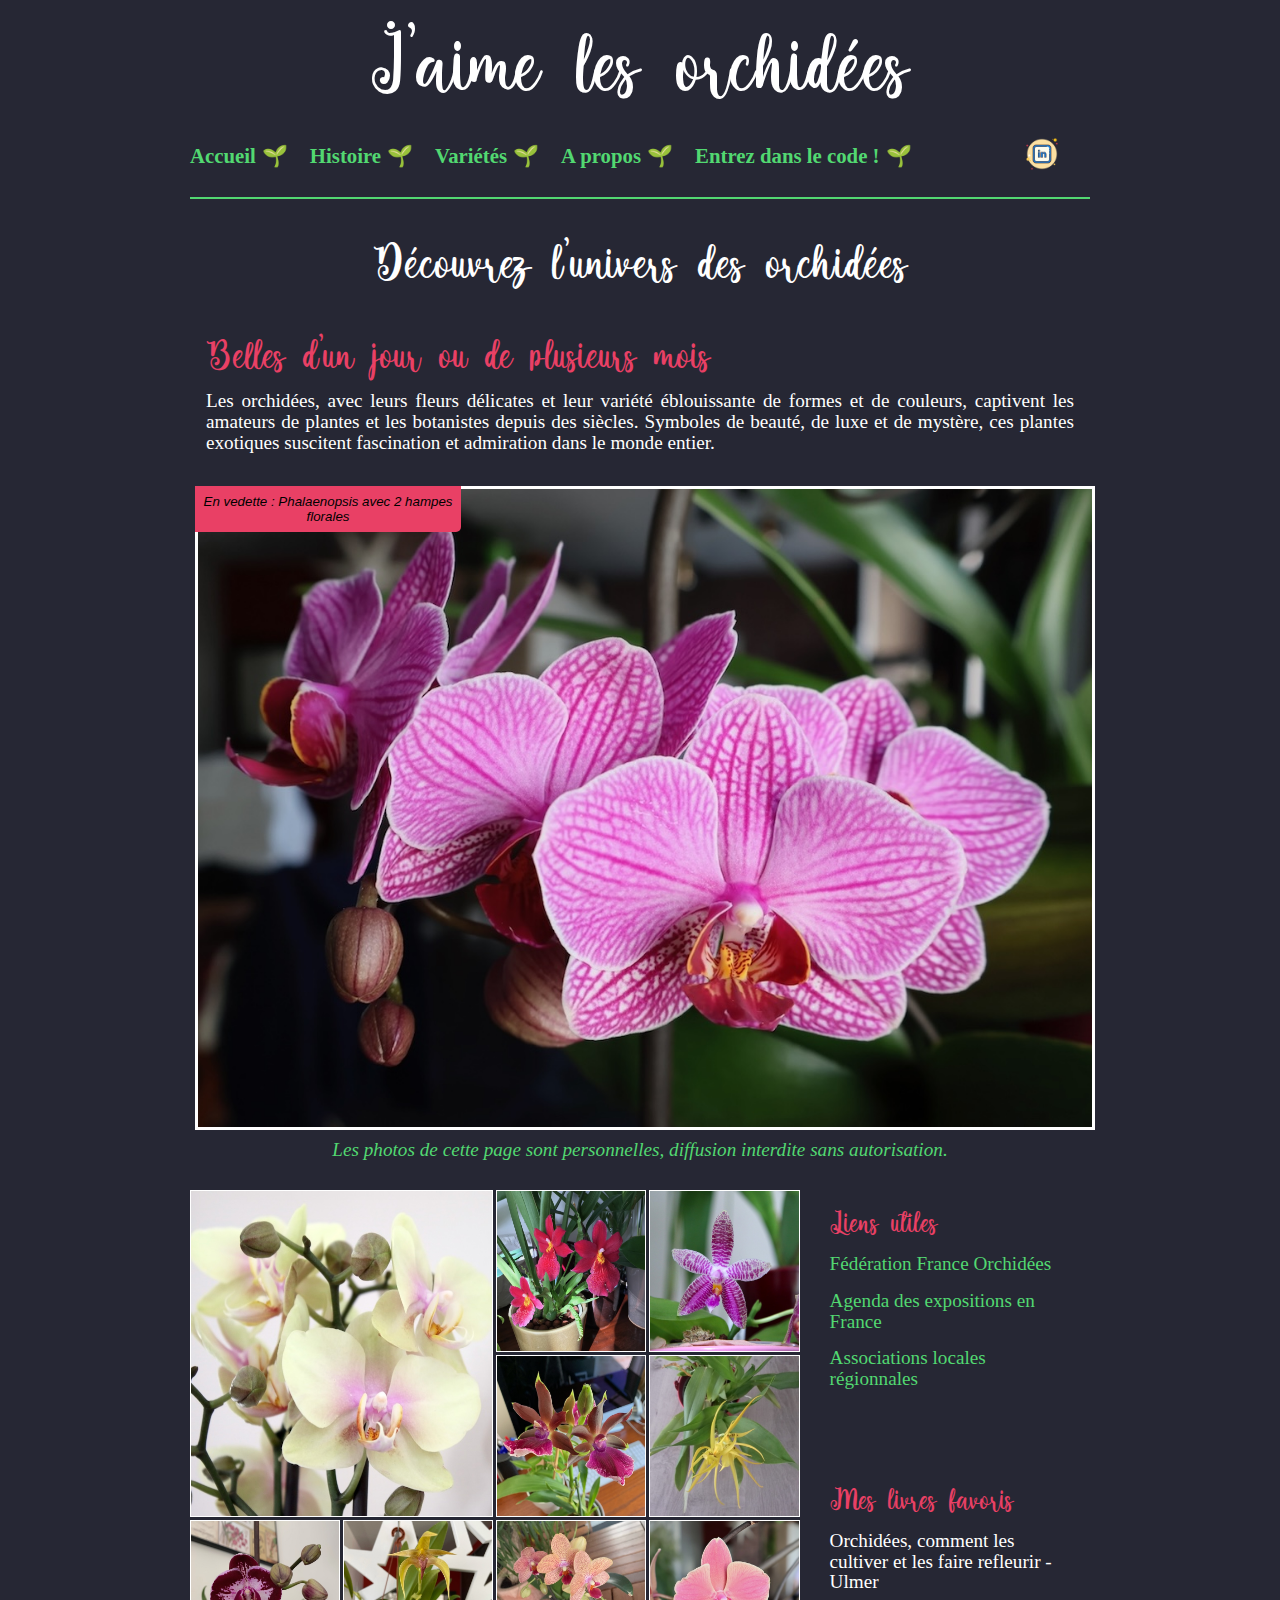
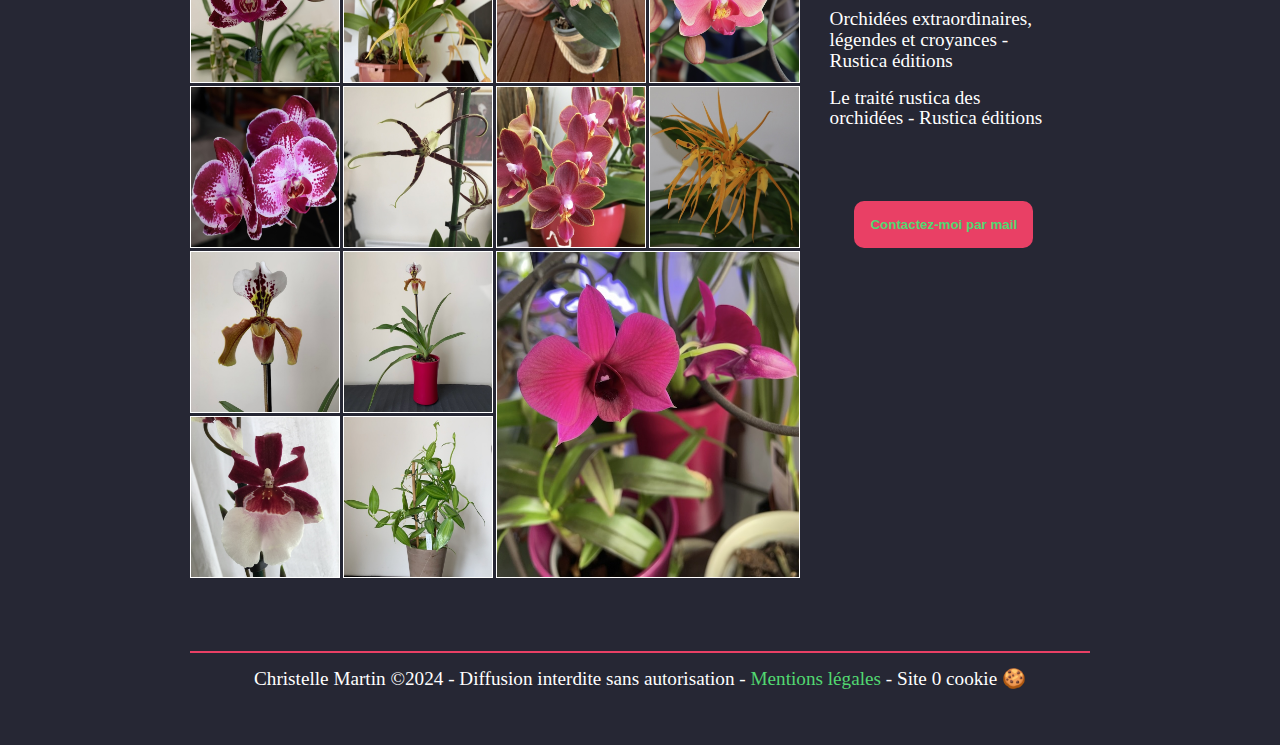
==== commit 4ee102b7: "Correction mail" ====
--- a/index.html
+++ b/index.html
@@ -6,8 +6,7 @@
     <link rel="stylesheet" href="./css/reset.css">
     <link rel="stylesheet" href="./css/style.css">
     <link rel="shortcut icon" href="/orchid.ico"/>
-
-<link rel="apple-touch-icon" href="/orchid.ico"/>
+    <link rel="apple-touch-icon" href="/orchid.ico"/>
     <title>J'aime les orchidées</title>
     <meta name="description" content="Découvrez ma passion pour les orchidées, leur histoire et les  variétés les plus répandues.">
 </head>
@@ -70,15 +69,13 @@
                         <li><a target="_blank" href="https://france-orchidees.org/associations-locales-regionales/">Associations locales régionnales</a></li>
                     </ul>
                     
-                    <h2>Livres spécialisés</h2>
+                    <h2>Mes livres favoris</h2>
                     <ul class="whiteText">
-                        <li>Le petit Larousse des orchidées</li>
-                        <li>Petit ABC Rustica des orchidées</li>
-                        <li>Le fabuleux voyage des orchidées - Edition Rustica</li>
-                        <li>Encyclopédie des orchidées - Edition Solar</li>
-                        <li>Orchidées, comment les cultiver facilement - Edition Ulmer</li>
+                        <li>Orchidées, comment les cultiver et les faire refleurir - Ulmer</li>
+                        <li>Orchidées extraordinaires, légendes et croyances - Rustica éditions</li>
+                        <li>Le traité rustica des orchidées - Rustica éditions</li>
                     </ul>
-                    <button><a href="mailto:christelle@instinct-digital.com">Envoyez-moi un email !</a></button>
+                    <button><a href="mailto:christelle-dev@instinct-digital.com">Contactez-moi par mail </a></button>
                 </aside>
             </div>
         </main>
--- a/css/style.css
+++ b/css/style.css
@@ -45,7 +45,6 @@
     font-size: 1rem;
     line-height: 1.1rem;
 }
-
 
 ol, ul {
     list-style-type: decimal;
@@ -159,25 +158,8 @@
     font-weight: bold;
     font-size: 1.3rem;
 }
-
 nav li.icons {
-    margin-left: auto;
-    margin-right: 0;
-}
-
-nav a::after {
-    padding: 0 6px;
-    content: '🌱'; 
-}
-
-nav a.link::after {
-    padding: 0 6px;
-    content: ''; 
-}
-
-.icon {
-    width: 40px;
-    height: 40px;
+    display: none;
 }
 
 /* Page d'accueil - Section image mise en avant */
@@ -384,6 +366,27 @@
         margin-bottom: 3rem;
     }
     
+    nav a::after {
+        padding: 0 6px;
+        content: '🌱'; 
+    }
+
+    nav li.icons {
+        display: inline-flex;
+        margin-left: auto;
+        margin-right: 0;
+    }
+    
+    nav a.link::after {
+        padding: 0 6px;
+        content: ''; 
+    }
+    
+    .icon {
+        width: 40px;
+        height: 40px;
+    }
+    
     .title {
         font-size: 5rem;
         padding: 1.5rem;
@@ -402,7 +405,50 @@
         top: 10px;
         border-bottom-right-radius: 5px;  
     }
-    
+
+    .down-section {
+        flex-direction: row;
+    }
+
+    .photoGrid {
+        width: 70%;
+        grid-template-columns: repeat(4, 1fr);
+        gap: 5px;
+    }
+
+    .photoGrid img {
+        width: 100%;
+        height: 100%;
+    }
+
+    .photoGrid img:first-child {
+        grid-row: 1 / 3;
+        grid-column: 1 / 3;
+    }
+
+    .photoGrid img:last-child {
+        grid-row: 5 / 7;
+        grid-column: 3 / 5;
+    }
+
+    .photoGrid img:hover {
+        transform: scale(2, 2);
+    }
+
+    .right {
+        width: 30%;
+    }
+
+    .grid-card {
+        width: 100%;
+        grid-template-columns: repeat(3, 1fr);
+        gap: 10px;
+    }
+
+    .grid-card img:hover {
+        transform: scale(2, 2);
+    }
+        
     .col {
         display: flex;
         flex-direction: row;
@@ -418,50 +464,6 @@
         width: 50vw;
         max-width: 430px;
     }
-
-    .down-section {
-        flex-direction: row;
-    }
-
-    .photoGrid {
-        width: 70%;
-        grid-template-columns: repeat(4, 1fr);
-        gap: 5px;
-    }
-
-    .photoGrid img {
-        width: 100%;
-        height: 100%;
-    }
-
-    .photoGrid img:first-child {
-        grid-row: 1 / 3;
-        grid-column: 1 / 3;
-    }
-
-    .photoGrid img:last-child {
-        grid-row: 5 / 7;
-        grid-column: 3 / 5;
-    }
-
-    .photoGrid img:hover {
-        transform: scale(2, 2);
-    }
-
-    .right {
-        width: 30%;
-    }
-
-    .grid-card {
-        width: 100%;
-        grid-template-columns: repeat(3, 1fr);
-        gap: 10px;
-    }
-
-    .grid-card img:hover {
-        transform: scale(2, 2);
-    }
-
     .btnMulti {
         flex-direction: row;
     }
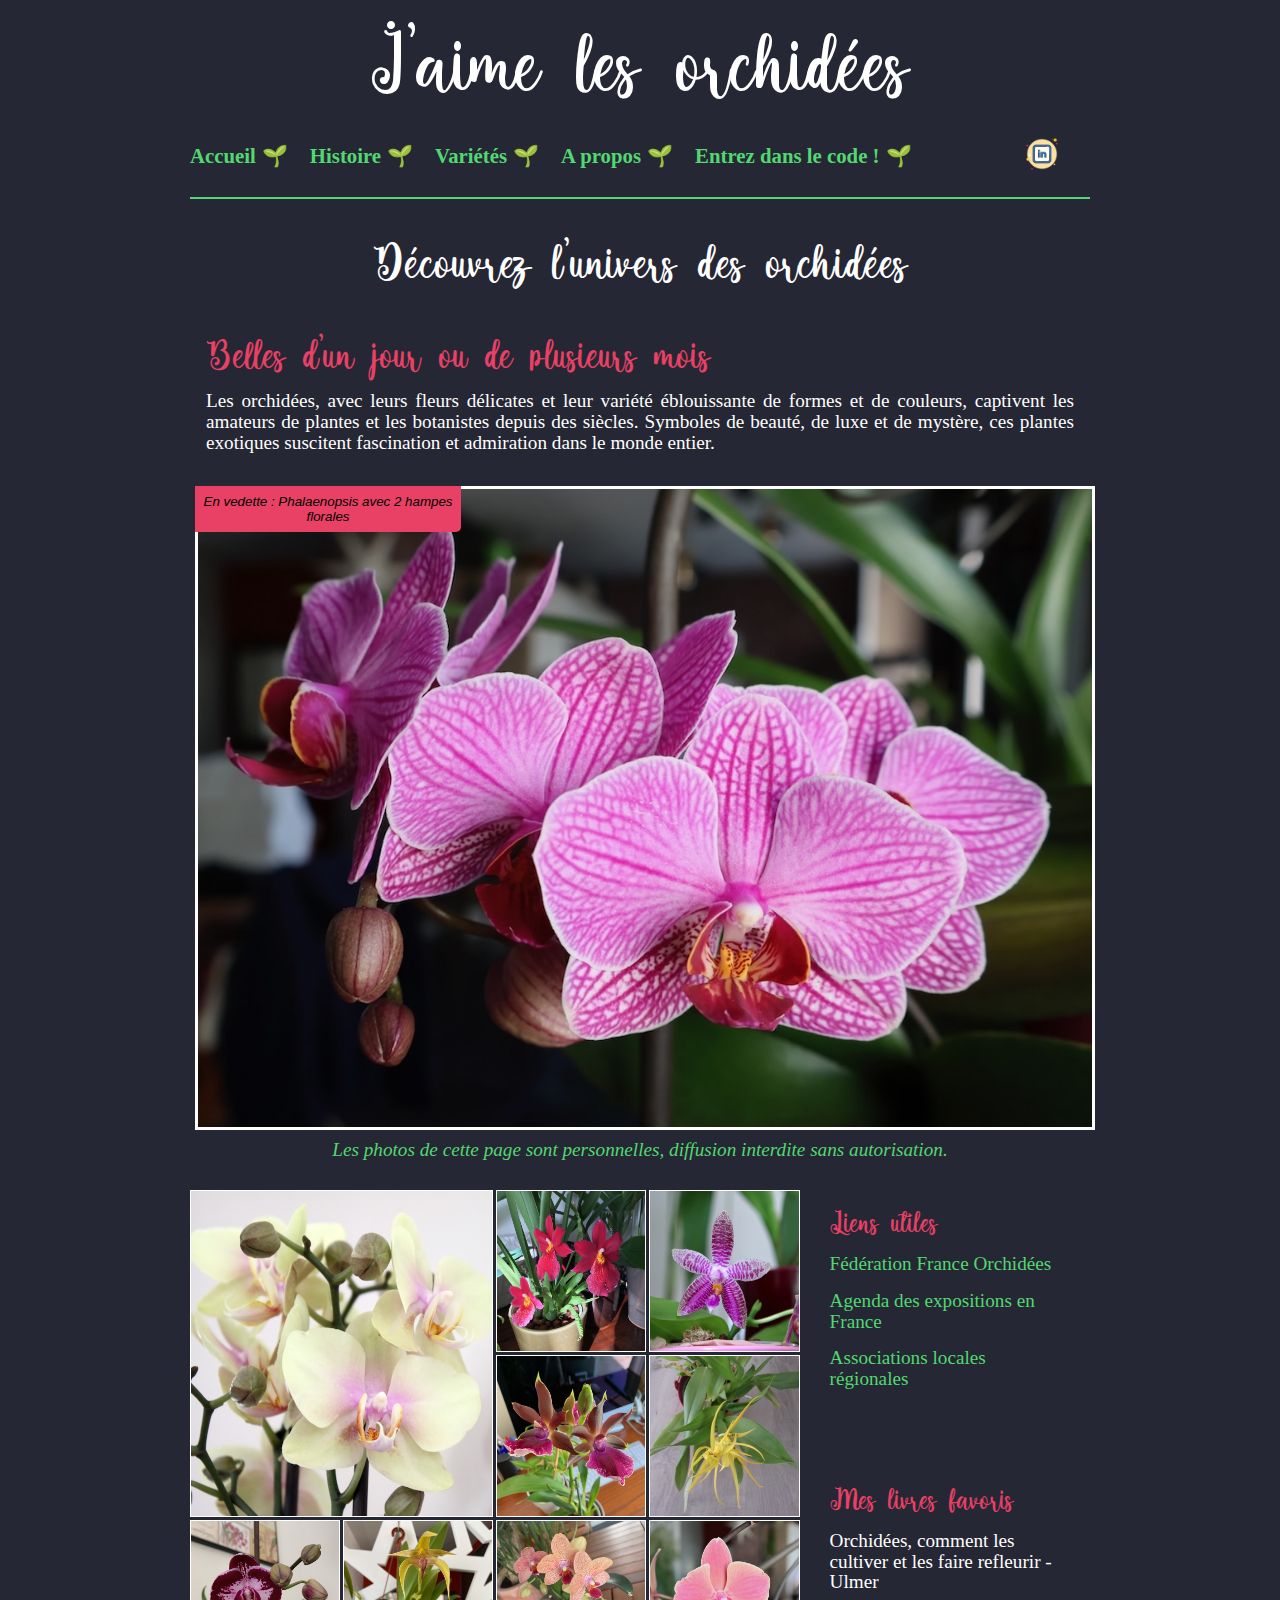
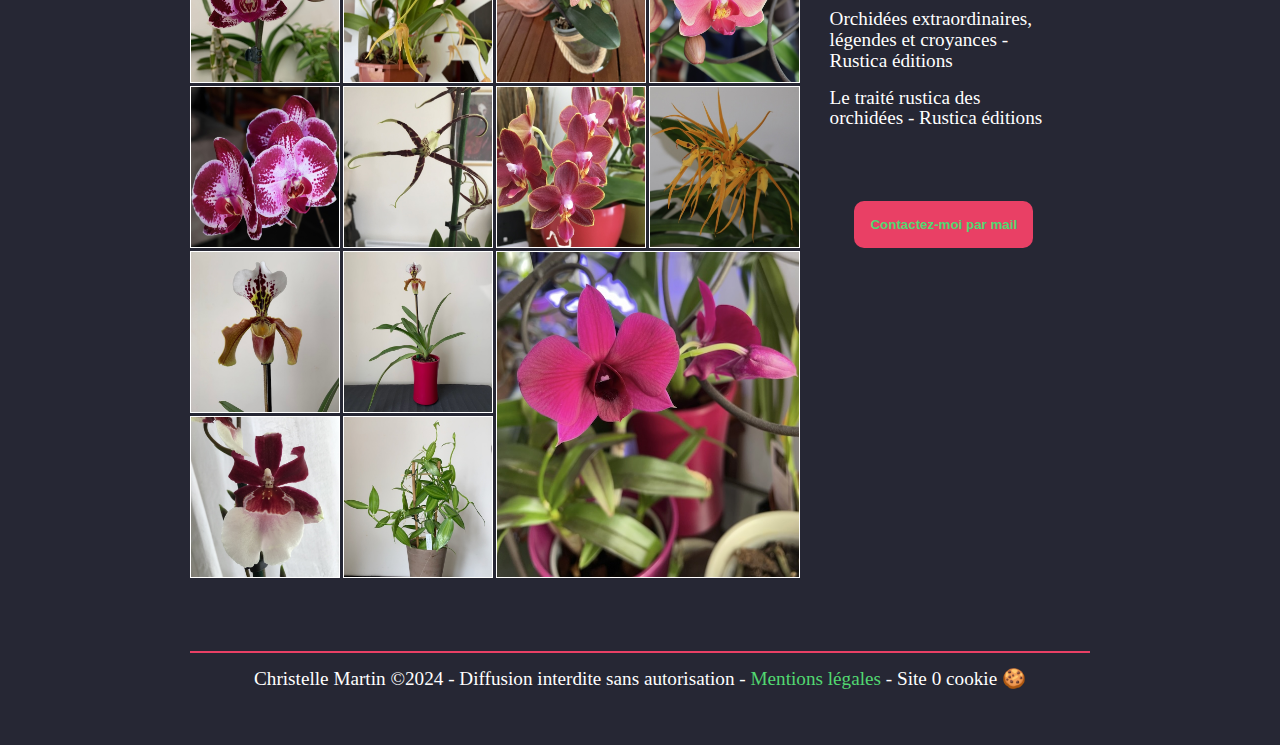
==== commit 5626ab67: "ajout snapcode" ====
--- a/index.html
+++ b/index.html
@@ -8,7 +8,8 @@
     <link rel="shortcut icon" href="/orchid.ico"/>
     <link rel="apple-touch-icon" href="/orchid.ico"/>
     <title>J'aime les orchidées</title>
-    <meta name="description" content="Découvrez ma passion pour les orchidées, leur histoire et les  variétés les plus répandues.">
+    <meta name="description" content="Découvrez ma passion pour les orchidées, leur histoire et
+     les  variétés les plus répandues.">
 </head>
 
 <body>
@@ -23,7 +24,8 @@
                         <li><a href="pages/classification.html">Variétés</a></li>
                         <li><a href="pages/aboutMe.html">A propos</a></li>
                         <li><a href="pages/behindTheCode.html">Entrez dans le code !</a></li>
-                        <li class="icons"><a class="link" href="https://www.linkedin.com/in/christelle-martin-instinct-digital/"><img class="icon" src="./icons8-linkedin-bubbles/icons8-linkedin-100.png" alt="LinkedIn"></a></li>
+                        <li class="icons"><a class="link" href="https://www.linkedin.com/in/christelle-martin-instinct-digital/"><img class="icon" 
+                            src="./icons8-linkedin-bubbles/icons8-linkedin-100.png" alt="LinkedIn"></a></li>
                     </ul>
                 </nav>
         </header>
@@ -32,7 +34,9 @@
             <h1>Découvrez l'univers des orchidées</h1>
 
             <h2>Belles d'un jour ou de plusieurs mois</h2>
-            <p>Les orchidées, avec leurs fleurs délicates et leur variété éblouissante de formes et de couleurs, captivent les amateurs de plantes et les botanistes depuis des siècles. Symboles de beauté, de luxe et de mystère, ces plantes exotiques suscitent fascination et admiration dans le monde entier.</p>
+            <p>Les orchidées, avec leurs fleurs délicates et leur variété éblouissante de formes et de couleurs, captivent les
+                 amateurs de plantes et les botanistes depuis des siècles. Symboles de beauté, de luxe et de mystère, ces 
+                 plantes exotiques suscitent fascination et admiration dans le monde entier.</p>
             <figure class="orchid-of-the-month">
                 <img class="big-orchid" src="./images/Orchid - 26.jpg" alt="Mise en valeur de l'orchidée du mois">
                 <figcaption class="orchid-legend">En vedette : Phalaenopsis avec 2 hampes florales</figcaption>
@@ -66,7 +70,7 @@
                     <ul class="links">
                         <li><a target="_blank" href="https://france-orchidees.org/">Fédération France Orchidées</a></li>
                         <li><a target="_blank" href="https://france-orchidees.org/expositions-dorchidees-en-france/">Agenda des expositions en France</a></li>
-                        <li><a target="_blank" href="https://france-orchidees.org/associations-locales-regionales/">Associations locales régionnales</a></li>
+                        <li><a target="_blank" href="https://france-orchidees.org/associations-locales-regionales/">Associations locales régionales</a></li>
                     </ul>
                     
                     <h2>Mes livres favoris</h2>
--- a/css/style.css
+++ b/css/style.css
@@ -290,6 +290,13 @@
     text-align: center;
 }
 
+.snapCode {
+    display: block;
+    max-width: 400px;
+    margin: 2rem auto;
+    margin-top: 1rem;
+}
+
 /* Page classification - Grille des cartes de classification */
 
 .grid-card {
@@ -471,4 +478,8 @@
     button.btnMulti {
         margin: 2rem;
     }
+
+    img.snapCode {
+        max-width: 700px;
+    }
 }